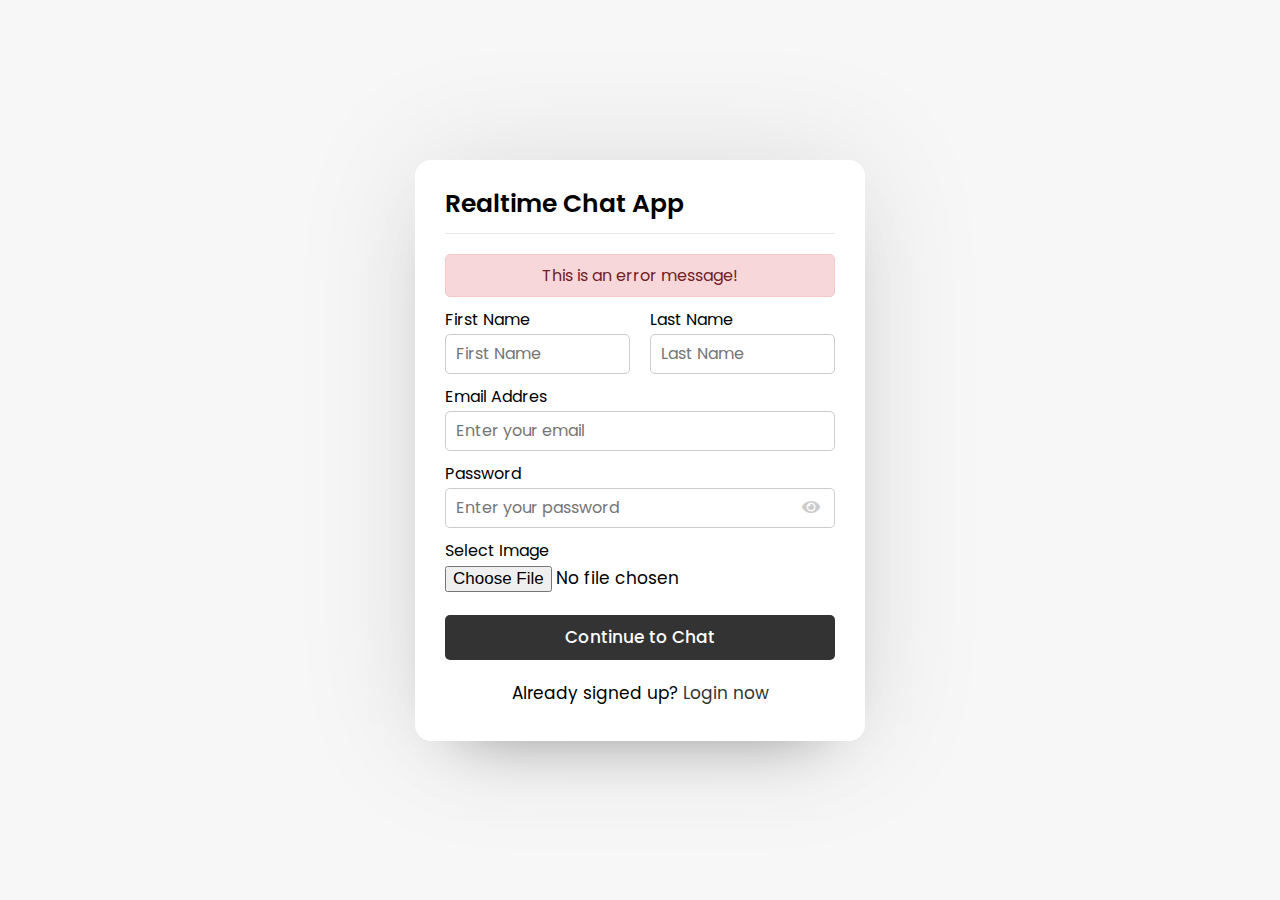
==== index.html @ 0484b49b "feat: register and login completed" ====
<!DOCTYPE html>
<html lang="en">
<head>
  <meta charset="UTF-8">
  <meta name="viewport" content="width=device-width, initial-scale=1.0">
  <title>Realtime Chat App | Hakiro</title>
  <link rel="stylesheet" href="style.css">
  <link rel="stylesheet" href="https://cdnjs.cloudflare.com/ajax/libs/font-awesome/5.15.2/css/all.min.css">
</head>
<body>
  <div class="wrapper">
    <section class="form signup">
      <header>Realtime Chat App</header>
      <form action="#">
        <div class="error-txt">This is an error message!</div>
        <div class="name-details">
          <div class="field input">
            <label>First Name</label>
            <input type="text" placeholder="First Name">
          </div>
          <div class="field input">
            <label>Last Name</label>
            <input type="text" placeholder="Last Name">
          </div>
        </div>
        <div class="field input">
          <label>Email Addres</label>
          <input type="text" placeholder="Enter your email">
        </div>
        <div class="field input">
          <label>Password</label>
          <input type="text" placeholder="Enter your password">
          <i class="fas fa-eye"></i>
        </div>
        <div class="field image">
          <label>Select Image</label>
          <input type="file">
        </div>
        <div class="field button">
          <input type="submit" value="Continue to Chat">
        </div>
      </form>
      <div class="link">Already signed up? <a href="#">Login now</a></div>
    </section>
  </div>

</body>
</html>
---- style.css ----
@import url('https://fonts.googleapis.com/css2?family=Poppins:wght@100;200;300;400;500;600;700&display=swap');
*{
  margin: 0;
  padding: 0;
  box-sizing: border-box;
  text-decoration: none;
  font-family: 'Poppins', sans-serif;
}
body{
  display: flex;
  align-items: center;
  justify-content: center;
  min-height: 100vh;
  background: #f7f7f7;
}
.wrapper{
  background: #fff;
  width: 450px;
  border-radius: 16px;
  box-shadow: 0 0 128px 0 rgba(0,0,0,0.1), 0 32px 64px -48px rgba(0,0,0,0.5);
}

/* Signup Form CSS Code */
.form{
  padding: 25px 30px;
}
.form header{
  font-size: 25px;
  font-weight: 600;
  padding-bottom: 10px;
  border-bottom: 1px solid #e6e6e6;
}
.form form{
  margin: 20px 0;
}
.form form .error-txt{
  color: #721c24;
  background: #f8d7da;
  padding: 8px 10px;
  text-align: center;
  border-radius: 5px;
  margin-bottom: 10px;
  border: 1px solid #f5c7cb;
}
.form form .name-details{
  display: flex;
}
.form .name-details .field:first-child{
  margin-right: 10px;
}
.form .name-details .field:last-child{
  margin-left: 10px;
}
.form form .field{
  display: flex;
  position: relative;
  flex-direction: column;
  margin-bottom: 10px;
}
.form form .field label{
  margin-bottom: 2px;
}
.form form .field input{
  outline: none;
}
.form form .input input{
  height: 40px;
  width: 100%;
  font-size: 16px;
  padding: 0 10px;
  border: 1px solid #ccc;
  border-radius: 5px;
}
.form form .image input{
  font-size: 17px;
}
.form form .button input{
  margin-top: 13px;
  height: 45px;
  border: none;
  font-size: 17px;
  font-weight: 500;
  background: #333;
  color: #fff;
  border-radius: 5px;
  cursor: pointer;
}
.form form .field i{
  position: absolute;
  right: 15px;
  color: #ccc;
  top: 70%;
  transform: translateY(-50%);
  cursor: pointer;
}
.form .link{
  text-align: center;
  margin: 10px 0;
  font-size: 17px;
}
.form .link a{
  color: #333;
}
.form .link a:hover{
  text-decoration: underline;
}

/* Users Area CSS Code */
.users{
  padding: 25px 30px;
}
.users header,
.users-list a{
  display: flex;
  align-items: center;
  padding-bottom: 20px;
  justify-content: space-between;
  border-bottom: 1px solid #e6e6e6;
}
.wrapper img{
  object-fit: cover;
  border-radius: 50%;
}
:is(.users, .users-list) .content,
.users-list a .content{
  display: flex;
  align-items: center;
}
.users header .content img{
  height: 50px;
  width: 50px;
}
:is(.users, .users-list) .details{
  color: #000;
  margin-left: 15px;
}
:is(.users, .users-list) .details span{
  font-size: 18px;
  font-weight: 500;
}
.users header .logout{
  color: #fff;
  font-size: 17px;
  padding: 7px 15px;
  background: #333;
  border-radius: 5px;
}
.users .search{
  margin: 20px 0;
  display: flex;
  position: relative;
  align-items: center;
  justify-content: space-between;
}

.users .search .text{
  font-size: 18px;
}
.users .search input{
  position: absolute;
  height: 42px;
  width: calc(100% - 50px);
  border: 1px solid #ccc;
  padding: 0 13px;
  font-size: 16px;
  border-radius: 5px;
  outline: none;
}
.users .search button{
  width: 47px;
  height: 42px;
  border: none;
  outline: none;
  color: #fff;
  background: #333;
  cursor: pointer;
  font-size: 17px;
  border-radius: 0 5px 5px 0;
}
.users-list{

}
.users-list a{
  margin-bottom: 10px;
  page-break-after: 10px;
  padding-right: 15px;
  border-bottom-color: #f1f1f1;
}
.users-list a .content img{
  height: 40px;
  width: 40px;
}
.users-list a .status-dot{
  font-size: 12px;
  color: #468669;
}
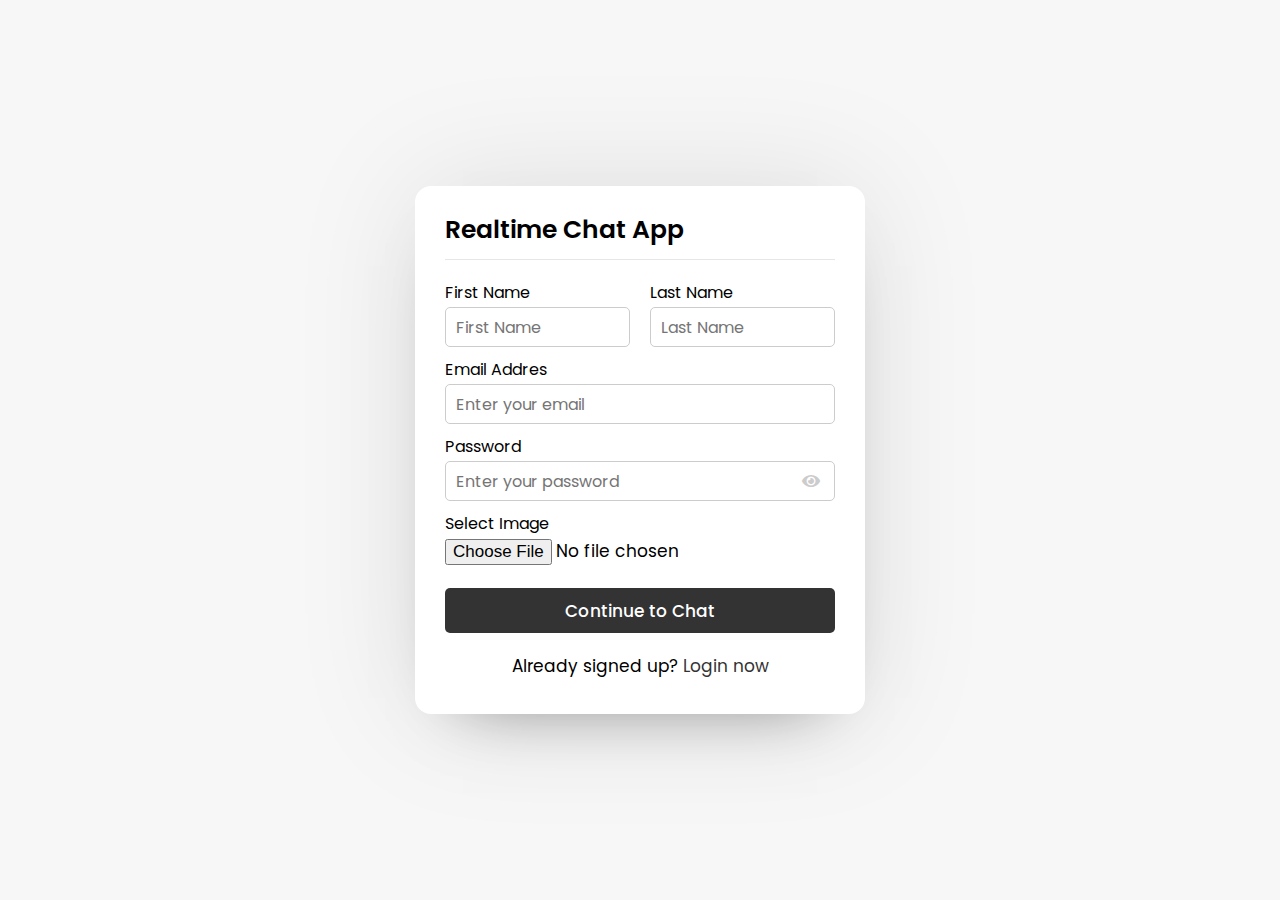
==== commit f88974de: "fix: front end coompleted." ====
--- a/index.html
+++ b/index.html
@@ -29,7 +29,7 @@
         </div>
         <div class="field input">
           <label>Password</label>
-          <input type="text" placeholder="Enter your password">
+          <input type="password" placeholder="Enter your password">
           <i class="fas fa-eye"></i>
         </div>
         <div class="field image">
@@ -44,5 +44,7 @@
     </section>
   </div>
 
+  <script src="javascript/pass-show-hide.js"></script>
+
 </body>
 </html>--- a/style.css
+++ b/style.css
@@ -41,6 +41,7 @@
   border-radius: 5px;
   margin-bottom: 10px;
   border: 1px solid #f5c7cb;
+  display: none;
 }
 .form form .name-details{
   display: flex;
@@ -93,6 +94,10 @@
   transform: translateY(-50%);
   cursor: pointer;
 }
+.form form .field i.active::before{
+  color: #333;
+  content: "\f070";
+}
 .form .link{
   text-align: center;
   margin: 10px 0;
@@ -165,20 +170,39 @@
   font-size: 16px;
   border-radius: 5px;
   outline: none;
+  opacity: 0;
+  pointer-events: none;
+  transition: all 0.3s ease;
+}
+.users .search input.active{
+  opacity: 1;
+  pointer-events: auto;
 }
 .users .search button{
   width: 47px;
   height: 42px;
   border: none;
   outline: none;
-  color: #fff;
-  background: #333;
+  color: #333;
+  background: #fff;
   cursor: pointer;
   font-size: 17px;
   border-radius: 0 5px 5px 0;
+  transition: all 0.2s ease;
+}
+.users .search button.active{
+  color: #fff;
+  background: #333;
+}
+.users .search button.active i::before{
+  content: "\f00d";
 }
 .users-list{
-
+  max-height: 350px;
+  overflow-y: auto;
+}
+:is(.users-list, .chat-box)::-webkit-scrollbar{
+  width: 0px;
 }
 .users-list a{
   margin-bottom: 10px;
@@ -186,11 +210,110 @@
   padding-right: 15px;
   border-bottom-color: #f1f1f1;
 }
+.users-list a:last-child{
+  border: none;
+  border-bottom: 0px;
+}
 .users-list a .content img{
   height: 40px;
   width: 40px;
 }
+.users-list a .content p{
+  color: #67676a;
+}
 .users-list a .status-dot{
   font-size: 12px;
   color: #468669;
+}
+.users-list a .status-dot .offline{
+  color: #ccc;
+}
+
+/* Chat Area CSS Code */
+.chat-area header{
+  display: flex;
+  align-items: center;
+  padding: 18px 30px;
+}
+.chat-area header .back-icon{
+  font-size: 18px;
+  color: #333;
+}
+.chat-area header img{
+  height: 45px;
+  width: 45px;
+  margin: 0 15px;
+}
+.chat-area header span{
+  font-size: 17px;
+  font-weight: 500;
+}
+.chat-box{
+  height: 500px;
+  overflow-y: auto;
+  background: #f7f7f7;
+  padding: 10px 30px 20px 30px;
+  box-shadow: inset 0 32px 32px -32 rgba(0 0 0/ 5%), inset 0 -32px 32px -32px rgb(0 0 0 / 5%);
+}
+.chat-box .chat{
+  margin: 15px 0;
+}
+.chat-box .chat p{
+  word-wrap: break-word;
+  padding: 8px 16px;
+  box-shadow: 0 0 32px rgb(0 0 0/ 8%), 0 16px 16px -16px rgb(0 0 0 / 10%);
+}
+.chat-box .outgoing{
+  display: flex;
+}
+.outgoing .details{
+  margin-left: auto;
+  max-width: calc(100% - 130px);
+}
+.outgoing .details p{
+  background: #333;
+  color: #fff;
+  border-radius: 18px 18px 0 18px;
+}
+.chat-box .incoming{
+  display: flex;
+  align-items: flex-end;
+}
+.chat-box .incoming img{
+  height: 35px;
+  width: 35px;
+}
+.incoming .detail{
+  margin-left: 10px;
+  margin-right: auto;
+  max-width: calc(100% - 130px);
+}
+.incoming .details p{
+  background: #fff;
+  color: #333;
+  border-radius: 18px 18px 18px 0;
+}
+.chat-area .typing-area{
+  padding: 18px 30px;
+  display: flex;
+  justify-content: space-between;
+}
+.typing-area input{
+  height: 45px;
+  width: calc(100% - 58px);
+  font-size: 17px;
+  border: 1px solid #ccc;
+  padding: 0 13px;
+  border-radius: 5px 0 0 5px;
+  outline: none;
+}
+.typing-area button{
+  width: 55px;
+  border: none;
+  outline: none;
+  background: #333;
+  color: #fff;
+  font-size: 19px;
+  cursor: pointer;
+  border-radius: 0 5px 5px 0;
 }